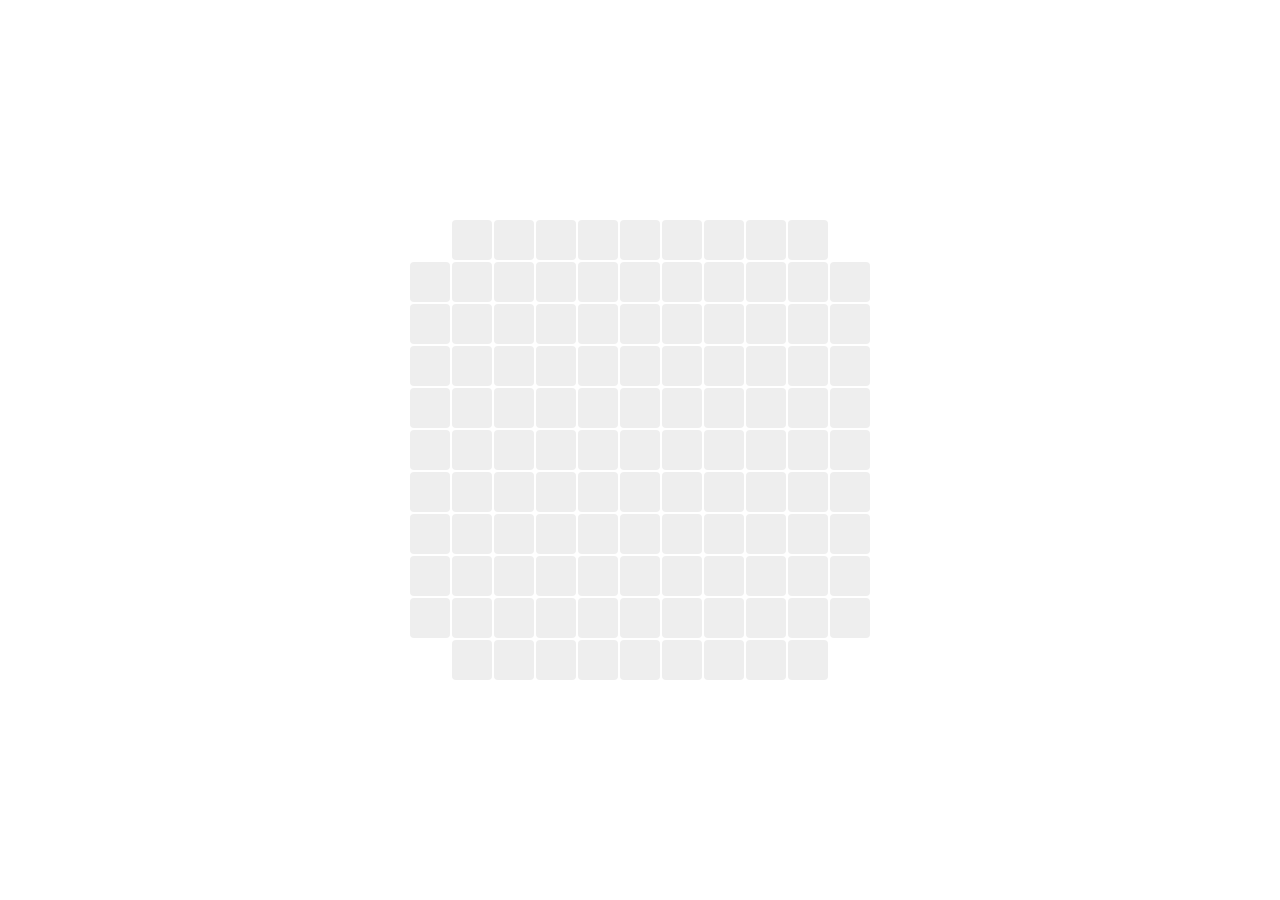
==== index.html @ 2b11c568 "First version - quods only and no AI" ====
<!DOCTYPE html>
<html>

<head>
<link rel="stylesheet" href="style.css">
<script type="text/javascript" charset="UTF-8" src="vector.js"></script>
<script type="text/javascript" charset="UTF-8" src="javascript.js"></script>
</head>

<body onload="createBoard();">
    <main>
        <table class="board">
        </table>
    </main>
</body>

</html>
---- style.css ----
body {
    margin: 10px;
    /* position: relative; */
    /* width: 100%; */
}

main {
    /* width: calc(100vw - 20px); */
    /* height: calc(100vh - 20px); */
    text-align: center;
}

table.board td {
    height: 40px;
    padding: 0;
    margin: 0;
    border-collapse: collapse;
    border-spacing: 0;
    min-width: 0;
    min-height: 0;
    line-height: 0;
}

table.board {
    display: block;
    position: absolute;
    top: 50%;
    left: 50%;
    -ms-transform: translate(-50%, -50%);
    transform: translate(-50%, -50%);
}

table.board a {
    cursor: pointer;
}

table.board tr td a {
    width: 40px;
    height: 40px;
    background-color: #eee;
    display: inline-block;
    border-radius: 10%;
}

table.board tr td a:hover {
    width: 40px;
    height: 40px;
    background-color: #bbb;
    display: inline-block;
    transition: all 0.4s ease;
}

table.board .stone {
    display: block;
    width: 80%;
    height: 80%;
    border-radius: 50%;
    margin: 10%;
}

table.board tr td a,
table.board tr td a.player1:hover,
table.board tr td a.player2:hover {
    background-color: #eee;
}

table.board a.player1 .stone {
    background-color: #ffc500;
}

table.board #square {
    border: 4px dashed black;
}

table.board a.player2 .stone {
    background-color: #0083da;
}

table.board #square {
    box-sizing: border-box;
    position: absolute;
    top: 0;
    left: 0;
}
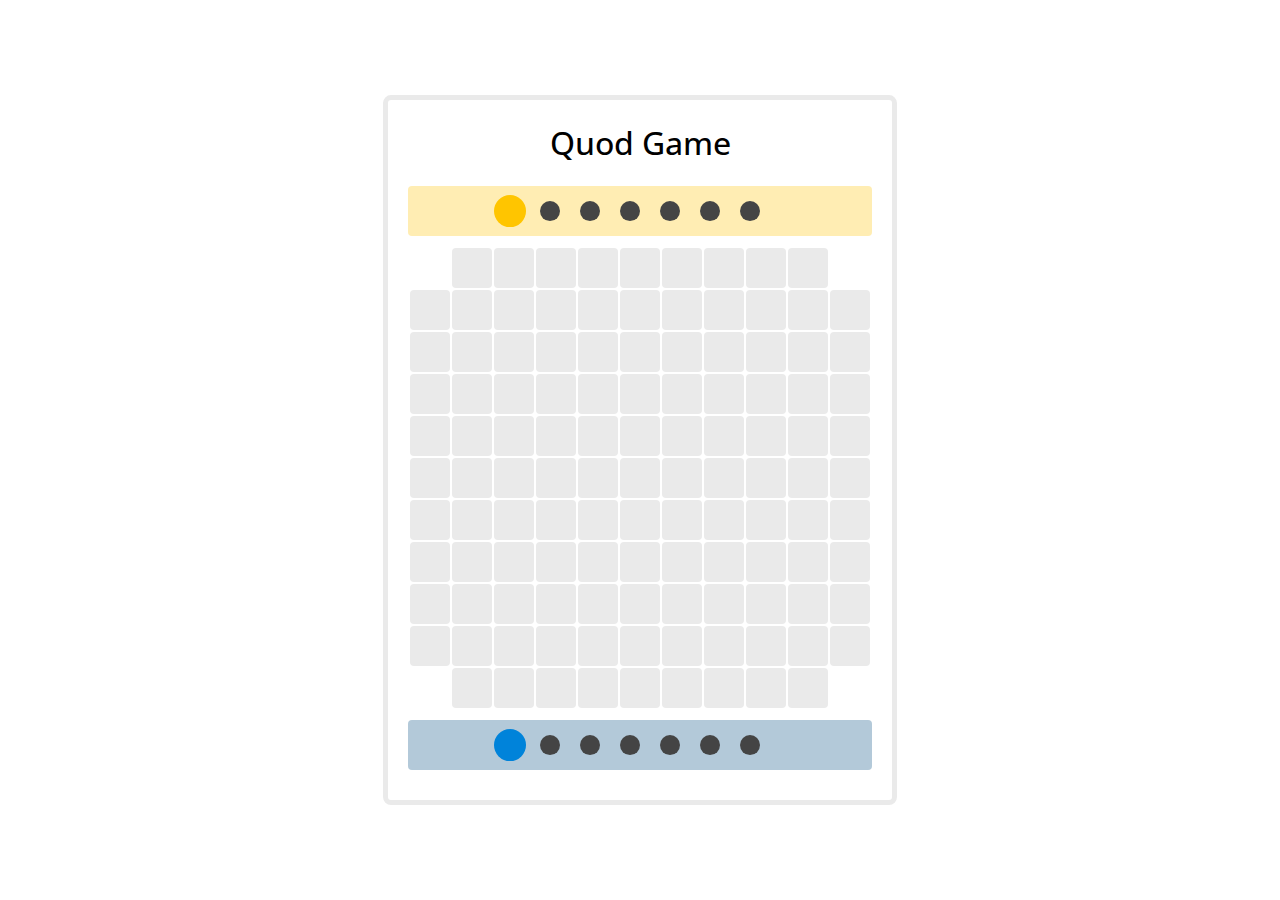
==== commit 39f56582: "Design changes" ====
--- a/index.html
+++ b/index.html
@@ -3,14 +3,17 @@
 
 <head>
 <link rel="stylesheet" href="style.css">
-<script type="text/javascript" charset="UTF-8" src="vector.js"></script>
+<script type="text/javascript" charset="UTF-8" src="mathFunctions.js"></script>
 <script type="text/javascript" charset="UTF-8" src="javascript.js"></script>
 </head>
 
-<body onload="createBoard();">
-    <main>
+<body onload="bodyOnLoad();">
+    <main class="center">
+        <h1>Quod Game</h1>
+        <div class="player1 player-controls"></div>
         <table class="board">
         </table>
+        <div class="player2 player-controls"></div>
     </main>
 </body>
 
--- a/style.css
+++ b/style.css
@@ -1,17 +1,35 @@
+@font-face {
+    font-family: OpenSans;
+    src: url(OpenSans-Regular.ttf);
+    font-weight: 400;
+}
+@font-face {
+    font-family: OpenSans;
+    src: url(OpenSans-Medium.ttf);
+    font-weight: 500;
+}
+
 body {
     margin: 10px;
-    /* position: relative; */
-    /* width: 100%; */
+    font-family: OpenSans;
+    text-align: center;
 }
 
 main {
-    /* width: calc(100vw - 20px); */
-    /* height: calc(100vh - 20px); */
-    text-align: center;
+    padding: 0 20px 20px 20px;
+    border: 5px #eaeaea solid;
+    border-radius: 8px;
+}
+
+h1 {
+    font-weight: 500;
+}
+
+table.board tr:first-child td:first-child {
+    position: relative;
 }
 
 table.board td {
-    height: 40px;
     padding: 0;
     margin: 0;
     border-collapse: collapse;
@@ -21,7 +39,7 @@
     line-height: 0;
 }
 
-table.board {
+.center {
     display: block;
     position: absolute;
     top: 50%;
@@ -37,20 +55,20 @@
 table.board tr td a {
     width: 40px;
     height: 40px;
-    background-color: #eee;
     display: inline-block;
     border-radius: 10%;
+    border-radius: 4px;
+    transition: all 0.4s ease;
 }
 
 table.board tr td a:hover {
     width: 40px;
     height: 40px;
-    background-color: #bbb;
+    background-color: rgba(0,0,0,0.25);
     display: inline-block;
-    transition: all 0.4s ease;
 }
 
-table.board .stone {
+table.board .quod {
     display: block;
     width: 80%;
     height: 80%;
@@ -61,24 +79,99 @@
 table.board tr td a,
 table.board tr td a.player1:hover,
 table.board tr td a.player2:hover {
-    background-color: #eee;
+    background-color: #eaeaea;
 }
 
-table.board a.player1 .stone {
+table.board a.player1 .quod {
     background-color: #ffc500;
 }
 
-table.board #square {
-    border: 4px dashed black;
-}
-
-table.board a.player2 .stone {
+table.board a.player2 .quod {
     background-color: #0083da;
 }
 
+
 table.board #square {
+    border: 4px dashed black;
+    transition: all 0.4s ease;
+    display: flex;
+    cursor: pointer;
     box-sizing: border-box;
     position: absolute;
-    top: 0;
-    left: 0;
+    justify-content: center;
+    align-content: center;
+    flex-wrap: wrap;
+    visibility: hidden;
+    opacity: 0;
+    background-color: rgb(0, 0, 0, 0.25);
+
+    /* some initial settings for cool first animation*/
+    top: 100%;
+    left: 100%;
+    width: 200%;
+    height: 200%;
+}
+
+table.board #square:hover {
+    background-color: rgb(0, 0, 0, 0.4);
+}
+
+/*
+table.board #square.player1 {
+    border-color: #ffc500;
+}
+table.board #square.player2 {
+    border-color: #0083da;
+}
+*/
+
+.player-controls {
+    margin: 10px 0;
+}
+
+.player-controls {
+    padding: 5px 5px 5px 82px;
+    display: flex;
+    border-radius: 4px;
+}
+
+.player-controls.player1 {
+    background-color: #ffedb3;
+}
+
+.player-controls.player2 {
+    background-color: #b3c9d9;
+}
+
+.player-controls a {
+    display: inline-block;
+    width: 32px;
+    height: 32px;
+    margin: 1px;
+    cursor: pointer;
+    border-radius: 50%;
+}
+
+.quasar,
+a.quasar {
+    background-color: #444;
+    width: 20px;
+    height: 20px;
+    margin: 10px 10px;
+    display: block;
+    border-radius: 50%;
+}
+
+.player-controls.player1 a:first-child {
+    background-color: #ffc500;
+    margin: 4px;
+}
+
+.player-controls.player2 a:first-child {
+    background-color: #0083da;
+    margin: 4px;
+}
+
+.grayscale {
+    filter: grayscale(1);
 }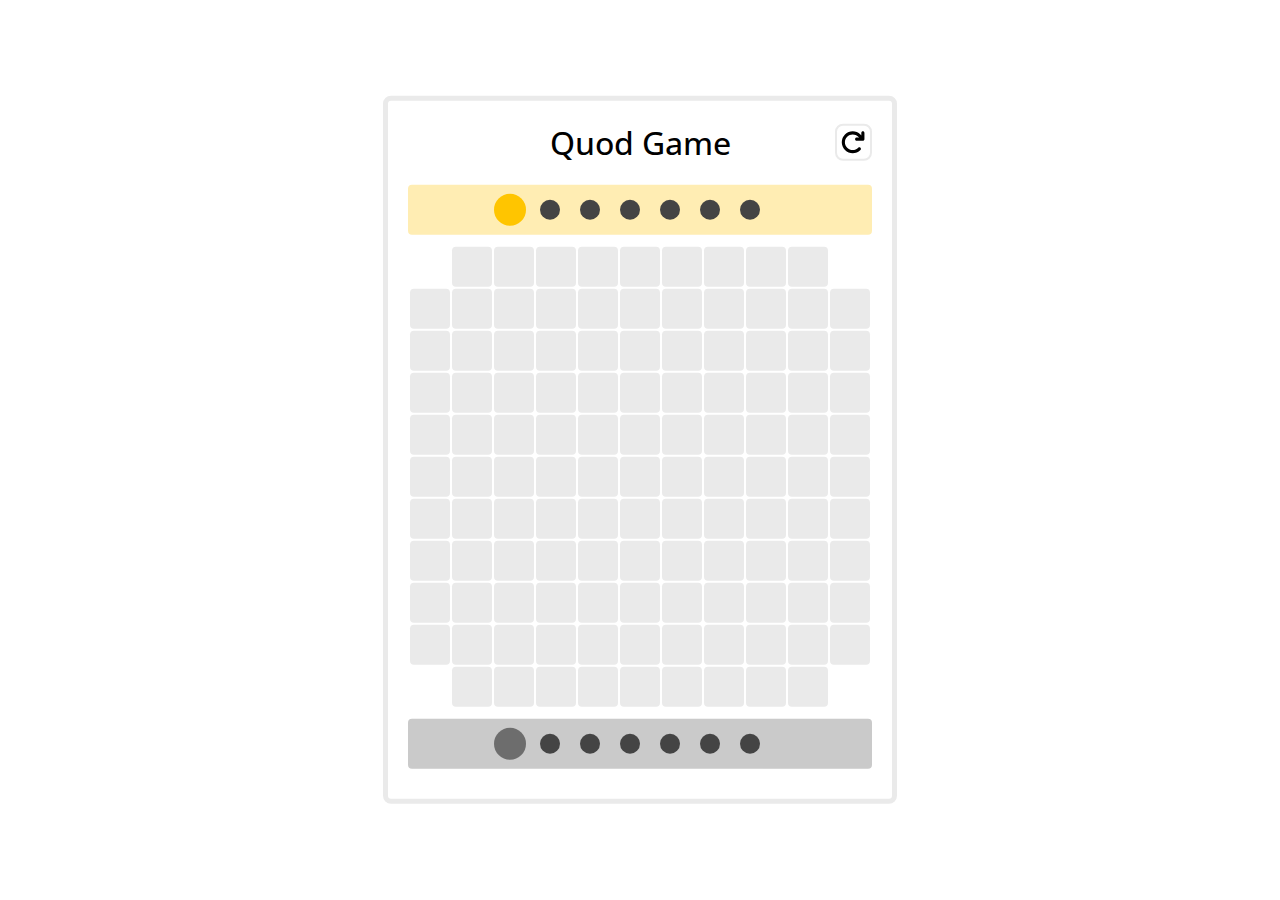
==== commit 2bf1b4ee: "added quasars" ====
--- a/index.html
+++ b/index.html
@@ -5,11 +5,15 @@
 <link rel="stylesheet" href="style.css">
 <script type="text/javascript" charset="UTF-8" src="mathFunctions.js"></script>
 <script type="text/javascript" charset="UTF-8" src="javascript.js"></script>
+<link rel="icon" type="image/x-icon" href="favicon.ico">
 </head>
 
 <body onload="bodyOnLoad();">
-    <main class="center">
-        <h1>Quod Game</h1>
+    <main class="center" style="opacity: 0;">
+        <header>
+            <h1>Quod Game</h1>
+            <a id="reset-button" href="javascript:resetGame();"><img src="arrow-rotate-right.svg"></a>
+        </header>
         <div class="player1 player-controls"></div>
         <table class="board">
         </table>
--- a/style.css
+++ b/style.css
@@ -9,6 +9,22 @@
     font-weight: 500;
 }
 
+a {
+    cursor: pointer;
+}
+
+:root {
+    --lightgray: #eaeaea;
+    --gray: #bbb;
+    --transparent-lightgray: rgba(0,0,0,0.25);
+    --transparent-gray: rgba(0,0,0,0.4);
+    --player1-color: #ffc500;
+    --player2-color: #0083da;
+    --player1-color-light: #ffedb3;
+    --player2-color-light: #a8d0ec;
+}
+
+
 body {
     margin: 10px;
     font-family: OpenSans;
@@ -17,12 +33,36 @@
 
 main {
     padding: 0 20px 20px 20px;
-    border: 5px #eaeaea solid;
+    border: 5px var(--lightgray) solid;
     border-radius: 8px;
-}
-
+    transition: all 1s ease;
+}
+
+main header {
+    position: relative;
+    
+}
+
+#reset-button {
+    position: absolute;
+    top: 0;
+    right: 0;
+    margin-top: 3px;
+    padding: 4px;
+    border: 2px var(--lightgray) solid;
+    border-radius: 8px;
+    width: 25px;
+    height: 25px;
+}
+
+#reset-button img {
+    width: 25px;
+}
+
+img { user-select: none; }
 h1 {
     font-weight: 500;
+    margin-top: 20px;
 }
 
 table.board tr:first-child td:first-child {
@@ -48,15 +88,11 @@
     transform: translate(-50%, -50%);
 }
 
-table.board a {
-    cursor: pointer;
-}
 
 table.board tr td a {
     width: 40px;
     height: 40px;
     display: inline-block;
-    border-radius: 10%;
     border-radius: 4px;
     transition: all 0.4s ease;
 }
@@ -64,7 +100,7 @@
 table.board tr td a:hover {
     width: 40px;
     height: 40px;
-    background-color: rgba(0,0,0,0.25);
+    background-color: var(--gray);
     display: inline-block;
 }
 
@@ -76,24 +112,28 @@
     margin: 10%;
 }
 
-table.board tr td a,
-table.board tr td a.player1:hover,
-table.board tr td a.player2:hover {
-    background-color: #eaeaea;
+table.board tr td a, table.board .taken:hover a{
+    background-color: var(--lightgray);
+}
+
+.taken a{
+    cursor: unset;
 }
 
 table.board a.player1 .quod {
-    background-color: #ffc500;
+    background-color: var(--player1-color);
 }
 
 table.board a.player2 .quod {
-    background-color: #0083da;
+    background-color: var(--player2-color);
 }
 
 
 table.board #square {
     border: 4px dashed black;
-    transition: all 0.4s ease;
+    transition: opacity 0.4s ease,
+                transform 0.4s ease;
+
     display: flex;
     cursor: pointer;
     box-sizing: border-box;
@@ -103,9 +143,10 @@
     flex-wrap: wrap;
     visibility: hidden;
     opacity: 0;
-    background-color: rgb(0, 0, 0, 0.25);
+    background-color: var(--transparent-lightgray);
 
     /* some initial settings for cool first animation*/
+    transform: rotate(90deg);
     top: 100%;
     left: 100%;
     width: 200%;
@@ -113,15 +154,15 @@
 }
 
 table.board #square:hover {
-    background-color: rgb(0, 0, 0, 0.4);
+    background-color: var(--transparent-gray);
 }
 
 /*
 table.board #square.player1 {
-    border-color: #ffc500;
+    border-color: var(--player1-color);
 }
 table.board #square.player2 {
-    border-color: #0083da;
+    border-color: var(--player2-color);
 }
 */
 
@@ -136,11 +177,11 @@
 }
 
 .player-controls.player1 {
-    background-color: #ffedb3;
+    background-color: var(--player1-color-light);
 }
 
 .player-controls.player2 {
-    background-color: #b3c9d9;
+    background-color: var(--player2-color-light);
 }
 
 .player-controls a {
@@ -148,7 +189,6 @@
     width: 32px;
     height: 32px;
     margin: 1px;
-    cursor: pointer;
     border-radius: 50%;
 }
 
@@ -162,13 +202,22 @@
     border-radius: 50%;
 }
 
+.quasar.selected {
+    background-color: white;
+}
+
+.quasar.used {
+    background-color: red;
+    display: none;
+}
+
 .player-controls.player1 a:first-child {
-    background-color: #ffc500;
+    background-color: var(--player1-color);
     margin: 4px;
 }
 
 .player-controls.player2 a:first-child {
-    background-color: #0083da;
+    background-color: var(--player2-color);
     margin: 4px;
 }
 
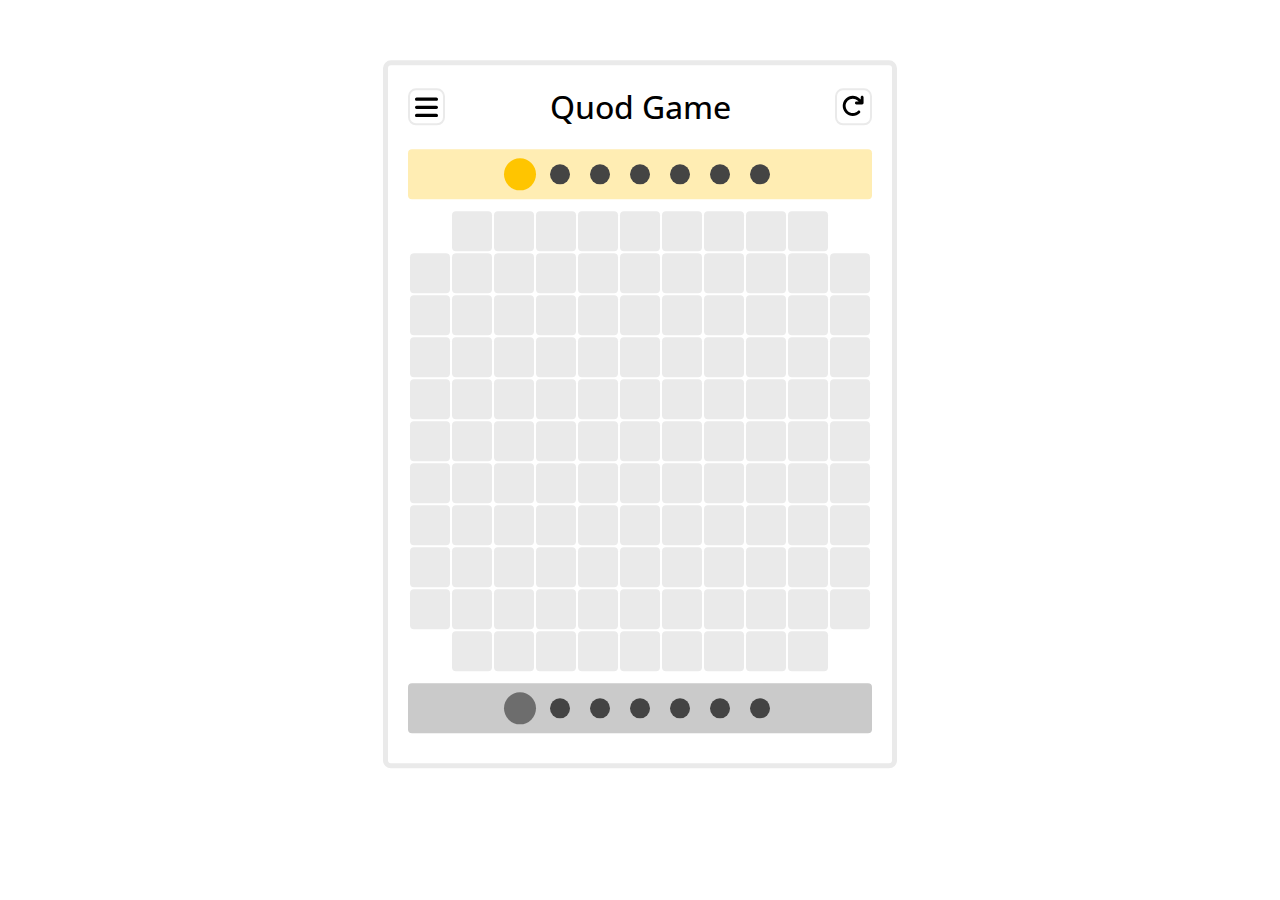
==== commit d8dd6ea9: "Added mobile version" ====
--- a/index.html
+++ b/index.html
@@ -2,6 +2,7 @@
 <html>
 
 <head>
+<meta name="viewport" content="width=device-width, initial-scale=1">
 <link rel="stylesheet" href="style.css">
 <script type="text/javascript" charset="UTF-8" src="mathFunctions.js"></script>
 <script type="text/javascript" charset="UTF-8" src="javascript.js"></script>
@@ -11,6 +12,7 @@
 <body onload="bodyOnLoad();">
     <main class="center" style="opacity: 0;">
         <header>
+            <a id="menu-button" href="javascript:;"><img src="bars.svg"></a>
             <h1>Quod Game</h1>
             <a id="reset-button" href="javascript:resetGame();"><img src="arrow-rotate-right.svg"></a>
         </header>
--- a/style.css
+++ b/style.css
@@ -35,7 +35,7 @@
     padding: 0 20px 20px 20px;
     border: 5px var(--lightgray) solid;
     border-radius: 8px;
-    transition: all 1s ease;
+    transition: all 1s ease, transform 0s;
 }
 
 main header {
@@ -43,10 +43,10 @@
     
 }
 
-#reset-button {
+#reset-button,
+#menu-button {
     position: absolute;
     top: 0;
-    right: 0;
     margin-top: 3px;
     padding: 4px;
     border: 2px var(--lightgray) solid;
@@ -55,14 +55,27 @@
     height: 25px;
 }
 
-#reset-button img {
-    width: 25px;
+#reset-button {
+    right: 0;
+}
+
+#menu-button {
+    left: 0;
+}
+
+#reset-button img,
+#menu-button img {
+    width: 23px;
 }
 
 img { user-select: none; }
 h1 {
     font-weight: 500;
     margin-top: 20px;
+}
+
+table.board {
+    margin: auto;
 }
 
 table.board tr:first-child td:first-child {
@@ -84,8 +97,8 @@
     position: absolute;
     top: 50%;
     left: 50%;
-    -ms-transform: translate(-50%, -50%);
-    transform: translate(-50%, -50%);
+    -ms-transform: translate(-50%, -55%);
+    transform: translate(-50%, -55%);
 }
 
 
@@ -98,10 +111,7 @@
 }
 
 table.board tr td a:hover {
-    width: 40px;
-    height: 40px;
     background-color: var(--gray);
-    display: inline-block;
 }
 
 table.board .quod {
@@ -171,8 +181,9 @@
 }
 
 .player-controls {
-    padding: 5px 5px 5px 82px;
+    padding: 5px;
     display: flex;
+    justify-content: center;
     border-radius: 4px;
 }
 
@@ -208,7 +219,7 @@
 
 .quasar.used {
     background-color: red;
-    display: none;
+    visibility: hidden;
 }
 
 .player-controls.player1 a:first-child {
@@ -223,4 +234,35 @@
 
 .grayscale {
     filter: grayscale(1);
+}
+
+@media only screen and (max-width: 530px) {
+    main {
+        border: none;
+        padding: 0!important;
+    }
+}
+@media only screen and (max-width: 470px) {
+    table.board tr td a {
+        width: 37px;
+        height: 37px;
+    }
+}
+@media only screen and (max-width: 435px) {
+    table.board tr td a {
+        width: 34px;
+        height: 34px;
+    }
+}
+@media only screen and (max-width: 400px) {
+    table.board tr td a {
+        width: 31px;
+        height: 31px;
+    }
+}
+@media only screen and (max-width: 365px) {
+    table.board tr td a {
+        width: 28px;
+        height: 28px;
+    }
 }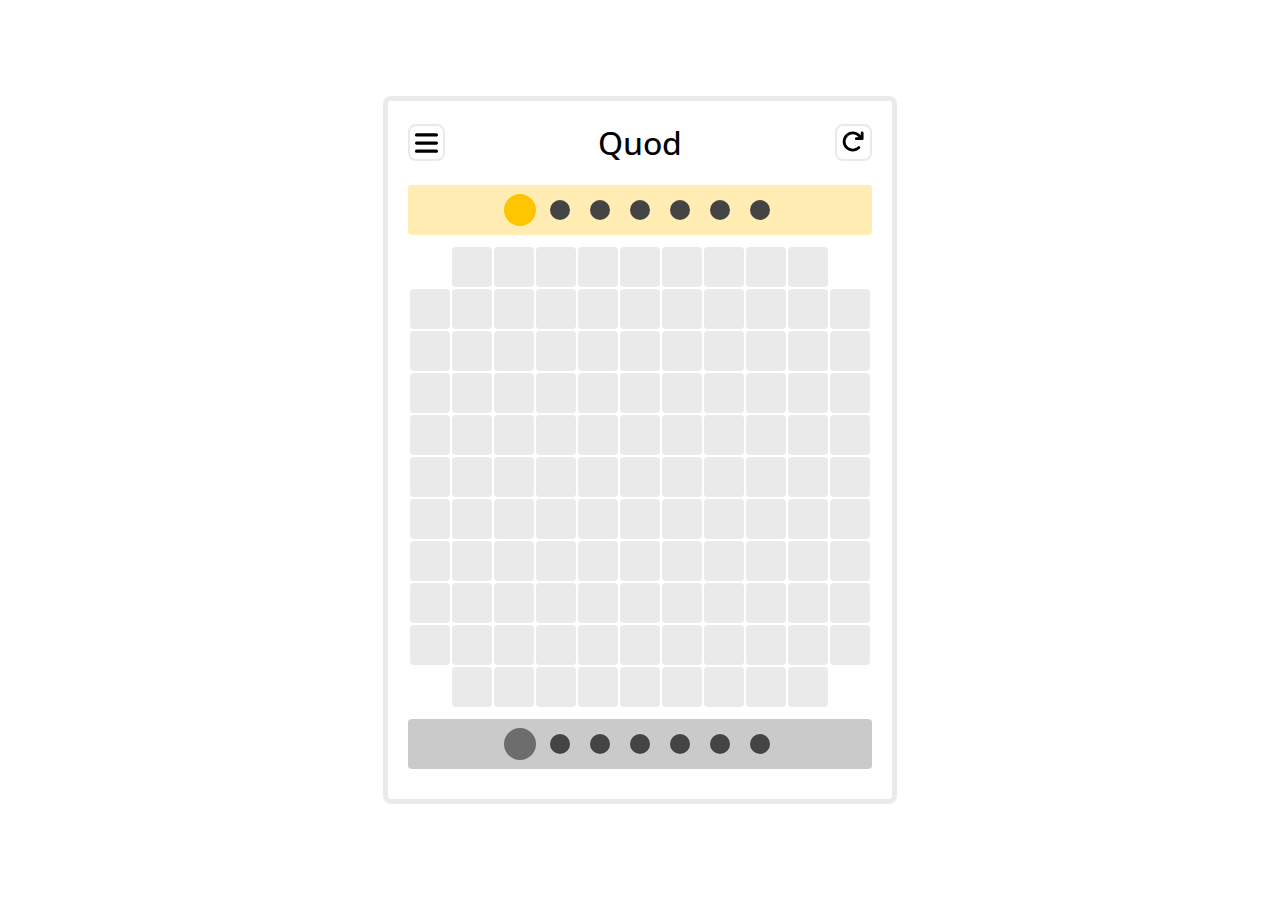
==== commit a728b92f: "Better responsive layout" ====
--- a/index.html
+++ b/index.html
@@ -2,18 +2,19 @@
 <html>
 
 <head>
-<meta name="viewport" content="width=device-width, initial-scale=1">
-<link rel="stylesheet" href="style.css">
-<script type="text/javascript" charset="UTF-8" src="mathFunctions.js"></script>
-<script type="text/javascript" charset="UTF-8" src="javascript.js"></script>
-<link rel="icon" type="image/x-icon" href="favicon.ico">
+    <title>Quod Game</title>
+    <meta name="viewport" content="width=device-width, initial-scale=1">
+    <link rel="stylesheet" href="style.css">
+    <script type="text/javascript" charset="UTF-8" src="mathFunctions.js"></script>
+    <script type="text/javascript" charset="UTF-8" src="javascript.js"></script>
+    <link rel="icon" type="image/x-icon" href="favicon.ico">
 </head>
 
 <body onload="bodyOnLoad();">
-    <main class="center" style="opacity: 0;">
+    <main style="opacity: 0;">
         <header>
             <a id="menu-button" href="javascript:;"><img src="bars.svg"></a>
-            <h1>Quod Game</h1>
+            <h1>Quod</h1>
             <a id="reset-button" href="javascript:resetGame();"><img src="arrow-rotate-right.svg"></a>
         </header>
         <div class="player1 player-controls"></div>
--- a/style.css
+++ b/style.css
@@ -26,9 +26,15 @@
 
 
 body {
-    margin: 10px;
+    margin: 0;
     font-family: OpenSans;
     text-align: center;
+    display: flex;
+    justify-content: center;
+    align-content: center;
+    flex-wrap: wrap;
+    min-height: 100vh;
+    min-width: 100vw;
 }
 
 main {
@@ -92,19 +98,12 @@
     line-height: 0;
 }
 
-.center {
-    display: block;
-    position: absolute;
-    top: 50%;
-    left: 50%;
-    -ms-transform: translate(-50%, -55%);
-    transform: translate(-50%, -55%);
-}
-
 
 table.board tr td a {
-    width: 40px;
-    height: 40px;
+    max-width: 40px;
+    max-height: 40px;
+    width: 8.3vw;
+    height: 8.3vw;
     display: inline-block;
     border-radius: 4px;
     transition: all 0.4s ease;
@@ -114,7 +113,7 @@
     background-color: var(--gray);
 }
 
-table.board .quod {
+.quod {
     display: block;
     width: 80%;
     height: 80%;
@@ -195,22 +194,24 @@
     background-color: var(--player2-color-light);
 }
 
-.player-controls a {
-    display: inline-block;
-    width: 32px;
-    height: 32px;
-    margin: 1px;
-    border-radius: 50%;
-}
-
-.quasar,
+.player-controls span {
+    width: 12vw;
+    height: 12vw;
+    max-width: 40px;
+    max-height: 40px;
+}
+
+span.quasar,
 a.quasar {
     background-color: #444;
-    width: 20px;
-    height: 20px;
-    margin: 10px 10px;
     display: block;
     border-radius: 50%;
+}
+
+.quasar {
+    width: 50%;
+    height: 50%;
+    margin: 25%;
 }
 
 .quasar.selected {
@@ -222,14 +223,12 @@
     visibility: hidden;
 }
 
-.player-controls.player1 a:first-child {
+.player-controls.player1 .quod {
     background-color: var(--player1-color);
-    margin: 4px;
-}
-
-.player-controls.player2 a:first-child {
+}
+
+.player-controls.player2 .quod {
     background-color: var(--player2-color);
-    margin: 4px;
 }
 
 .grayscale {
@@ -242,27 +241,3 @@
         padding: 0!important;
     }
 }
-@media only screen and (max-width: 470px) {
-    table.board tr td a {
-        width: 37px;
-        height: 37px;
-    }
-}
-@media only screen and (max-width: 435px) {
-    table.board tr td a {
-        width: 34px;
-        height: 34px;
-    }
-}
-@media only screen and (max-width: 400px) {
-    table.board tr td a {
-        width: 31px;
-        height: 31px;
-    }
-}
-@media only screen and (max-width: 365px) {
-    table.board tr td a {
-        width: 28px;
-        height: 28px;
-    }
-}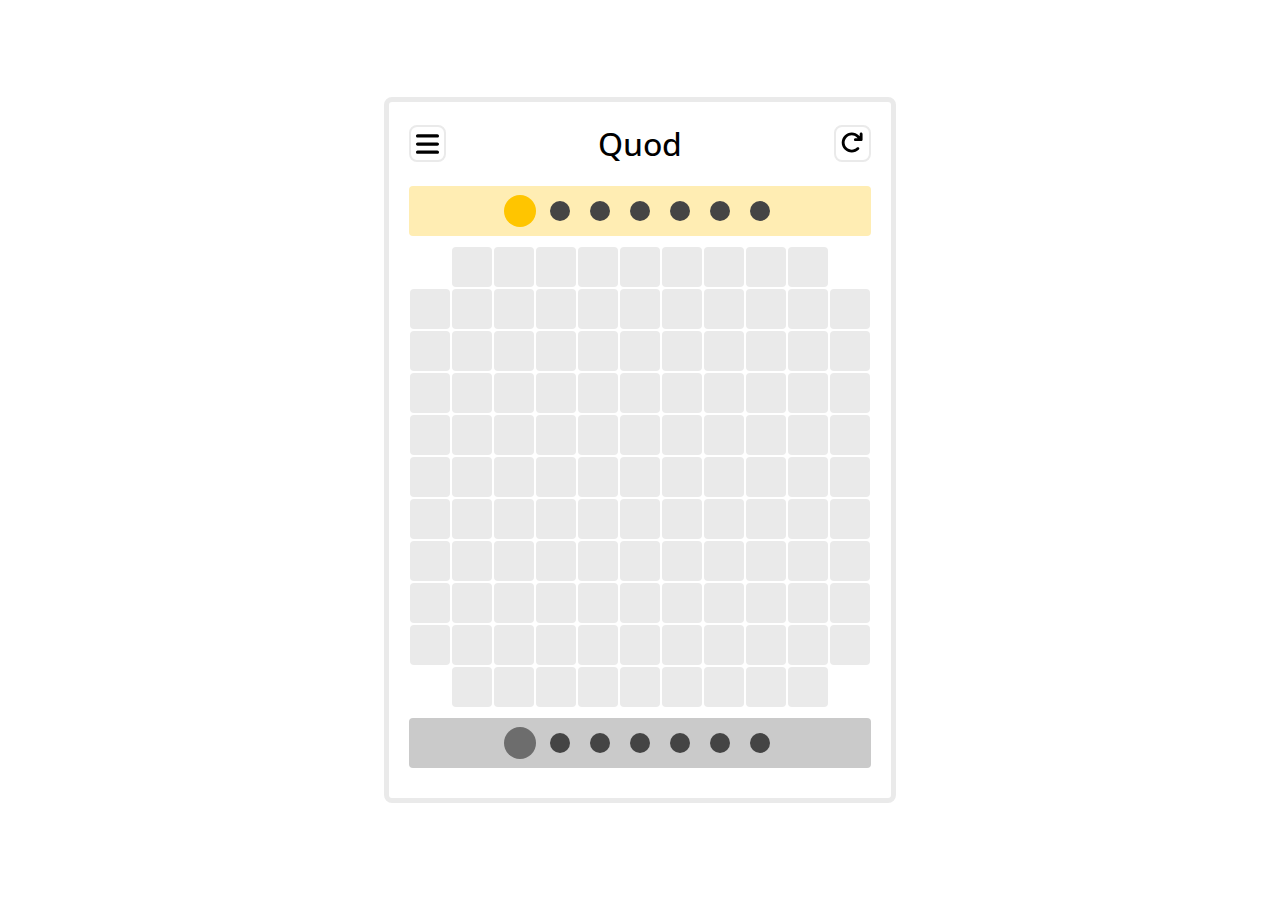
==== commit f6239013: "fixed square size settings; some formatting and comments" ====
--- a/index.html
+++ b/index.html
@@ -17,10 +17,10 @@
             <h1>Quod</h1>
             <a id="reset-button" href="javascript:resetGame();"><img src="arrow-rotate-right.svg"></a>
         </header>
+        <div class="player0 player-controls"></div>
+        <table class="board" cellspacing="0">
+        </table>
         <div class="player1 player-controls"></div>
-        <table class="board">
-        </table>
-        <div class="player2 player-controls"></div>
     </main>
 </body>
 
--- a/style.css
+++ b/style.css
@@ -9,19 +9,17 @@
     font-weight: 500;
 }
 
-a {
-    cursor: pointer;
-}
+a  { cursor: pointer; }
 
 :root {
     --lightgray: #eaeaea;
     --gray: #bbb;
     --transparent-lightgray: rgba(0,0,0,0.25);
     --transparent-gray: rgba(0,0,0,0.4);
-    --player1-color: #ffc500;
-    --player2-color: #0083da;
-    --player1-color-light: #ffedb3;
-    --player2-color-light: #a8d0ec;
+    --player0-color: #ffc500;
+    --player1-color: #0083da;
+    --player0-color-light: #ffedb3;
+    --player1-color-light: #a8d0ec;
 }
 
 
@@ -89,13 +87,13 @@
 }
 
 table.board td {
-    padding: 0;
     margin: 0;
     border-collapse: collapse;
     border-spacing: 0;
     min-width: 0;
     min-height: 0;
     line-height: 0;
+    padding: 1px;
 }
 
 
@@ -129,12 +127,12 @@
     cursor: unset;
 }
 
+table.board a.player0 .quod {
+    background-color: var(--player0-color);
+}
+
 table.board a.player1 .quod {
     background-color: var(--player1-color);
-}
-
-table.board a.player2 .quod {
-    background-color: var(--player2-color);
 }
 
 
@@ -166,14 +164,10 @@
     background-color: var(--transparent-gray);
 }
 
-/*
-table.board #square.player1 {
-    border-color: var(--player1-color);
-}
-table.board #square.player2 {
-    border-color: var(--player2-color);
-}
-*/
+table.board #square img {
+    width: 40px;
+    max-width: 85%;
+}
 
 .player-controls {
     margin: 10px 0;
@@ -186,12 +180,12 @@
     border-radius: 4px;
 }
 
+.player-controls.player0 {
+    background-color: var(--player0-color-light);
+}
+
 .player-controls.player1 {
     background-color: var(--player1-color-light);
-}
-
-.player-controls.player2 {
-    background-color: var(--player2-color-light);
 }
 
 .player-controls span {
@@ -223,12 +217,12 @@
     visibility: hidden;
 }
 
+.player-controls.player0 .quod {
+    background-color: var(--player0-color);
+}
+
 .player-controls.player1 .quod {
     background-color: var(--player1-color);
-}
-
-.player-controls.player2 .quod {
-    background-color: var(--player2-color);
 }
 
 .grayscale {
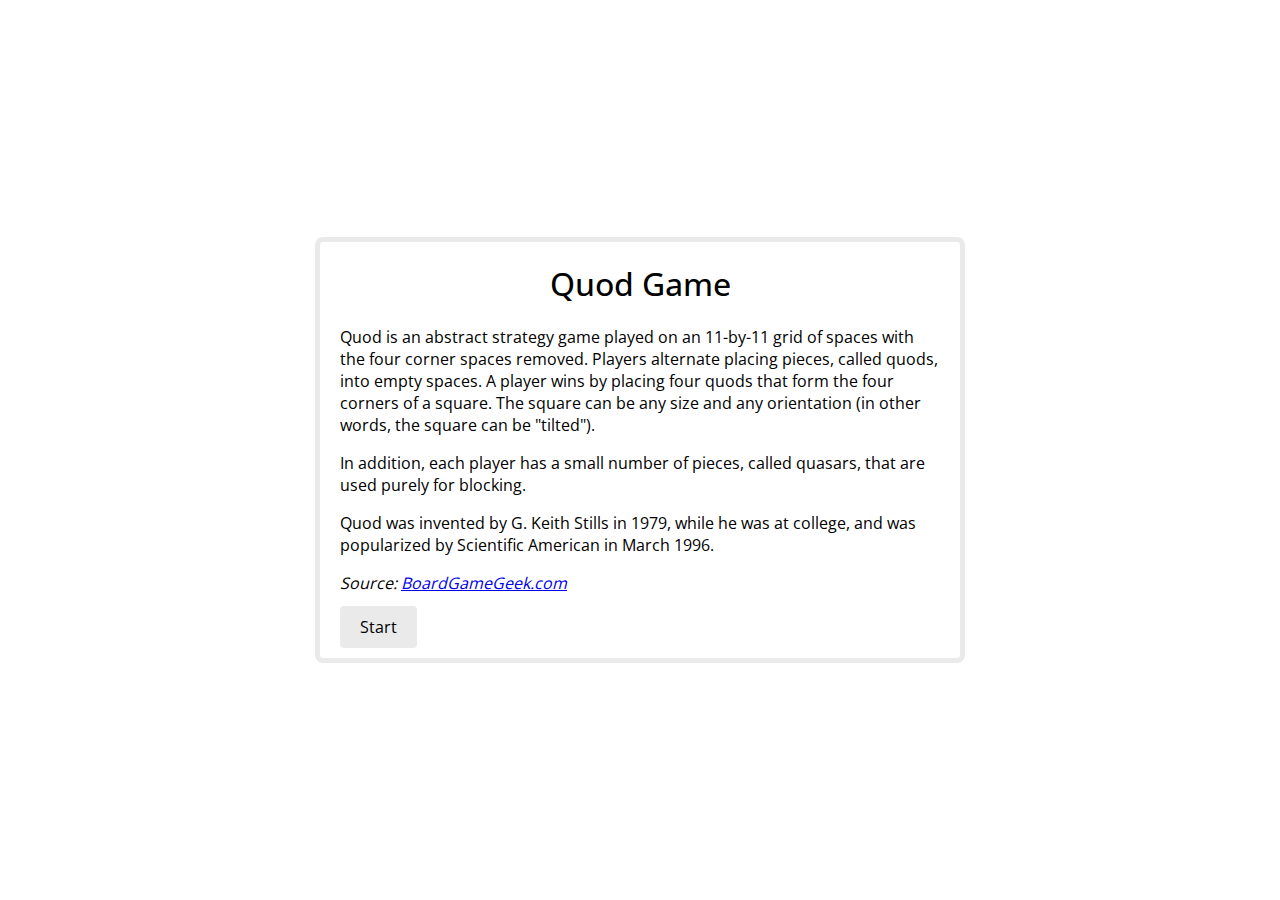
==== commit 05fd71bd: "Added main page" ====
--- a/index.html
+++ b/index.html
@@ -5,22 +5,38 @@
     <title>Quod Game</title>
     <meta name="viewport" content="width=device-width, initial-scale=1">
     <link rel="stylesheet" href="style.css">
-    <script type="text/javascript" charset="UTF-8" src="mathFunctions.js"></script>
-    <script type="text/javascript" charset="UTF-8" src="javascript.js"></script>
     <link rel="icon" type="image/x-icon" href="favicon.ico">
+    <script type="text/javascript">
+        function bodyOnLoad() { document.querySelector("main").style.opacity = "1"; };
+    </script>
 </head>
 
 <body onload="bodyOnLoad();">
-    <main style="opacity: 0;">
-        <header>
-            <a id="menu-button" href="javascript:;"><img src="bars.svg"></a>
-            <h1>Quod</h1>
-            <a id="reset-button" href="javascript:resetGame();"><img src="arrow-rotate-right.svg"></a>
-        </header>
-        <div class="player0 player-controls"></div>
-        <table class="board" cellspacing="0">
-        </table>
-        <div class="player1 player-controls"></div>
+    <main style="opacity: 0; margin: 5px; max-width: 600px;">
+        <h1>Quod Game</h1>
+        
+        <p>
+            Quod is an abstract strategy game played on an 11-by-11 grid of spaces
+            with the four corner spaces removed. Players alternate placing pieces,
+            called quods, into empty spaces. A player wins by placing four quods
+            that form the four corners of a square. The square can be any size and
+            any orientation (in other words, the square can be "tilted").
+        </p>
+        <p>    
+            In addition, each player has a small number of pieces, called quasars,
+            that are used purely for blocking.
+        </p>
+        <p>
+            Quod was invented by G. Keith Stills in 1979, while he was at college,
+            and was popularized by Scientific American in March 1996.
+        </p>
+        
+        <cite>Source: <a href="http://boardgamegeek.com/boardgame/31113/quod">BoardGameGeek.com</a></cite>
+        <br><br>
+        <div>
+            <a href="game/quod.html" class="button">Start</a>
+        </div>
+
     </main>
 </body>
 
--- a/style.css
+++ b/style.css
@@ -26,7 +26,7 @@
 body {
     margin: 0;
     font-family: OpenSans;
-    text-align: center;
+    text-align: left;
     display: flex;
     justify-content: center;
     align-content: center;
@@ -45,6 +45,20 @@
 main header {
     position: relative;
     
+}
+
+button, .button {
+    padding: 10px 20px;
+    background-color: var(--lightgray);
+    border: none;
+    border-radius: 4px;
+    color: black;
+    text-decoration: none;
+    user-select: none;
+}
+
+button:hover, .button:hover {
+    background-color: var(--gray);
 }
 
 #reset-button,
@@ -76,6 +90,7 @@
 h1 {
     font-weight: 500;
     margin-top: 20px;
+    text-align: center;
 }
 
 table.board {
@@ -138,9 +153,7 @@
 
 table.board #square {
     border: 4px dashed black;
-    transition: opacity 0.4s ease,
-                transform 0.4s ease;
-
+    transition: opacity 0.4s ease, transform 0.4s ease, background-color 0.4s ease;
     display: flex;
     cursor: pointer;
     box-sizing: border-box;
@@ -230,7 +243,7 @@
 }
 
 @media only screen and (max-width: 530px) {
-    main {
+    main#game {
         border: none;
         padding: 0!important;
     }
